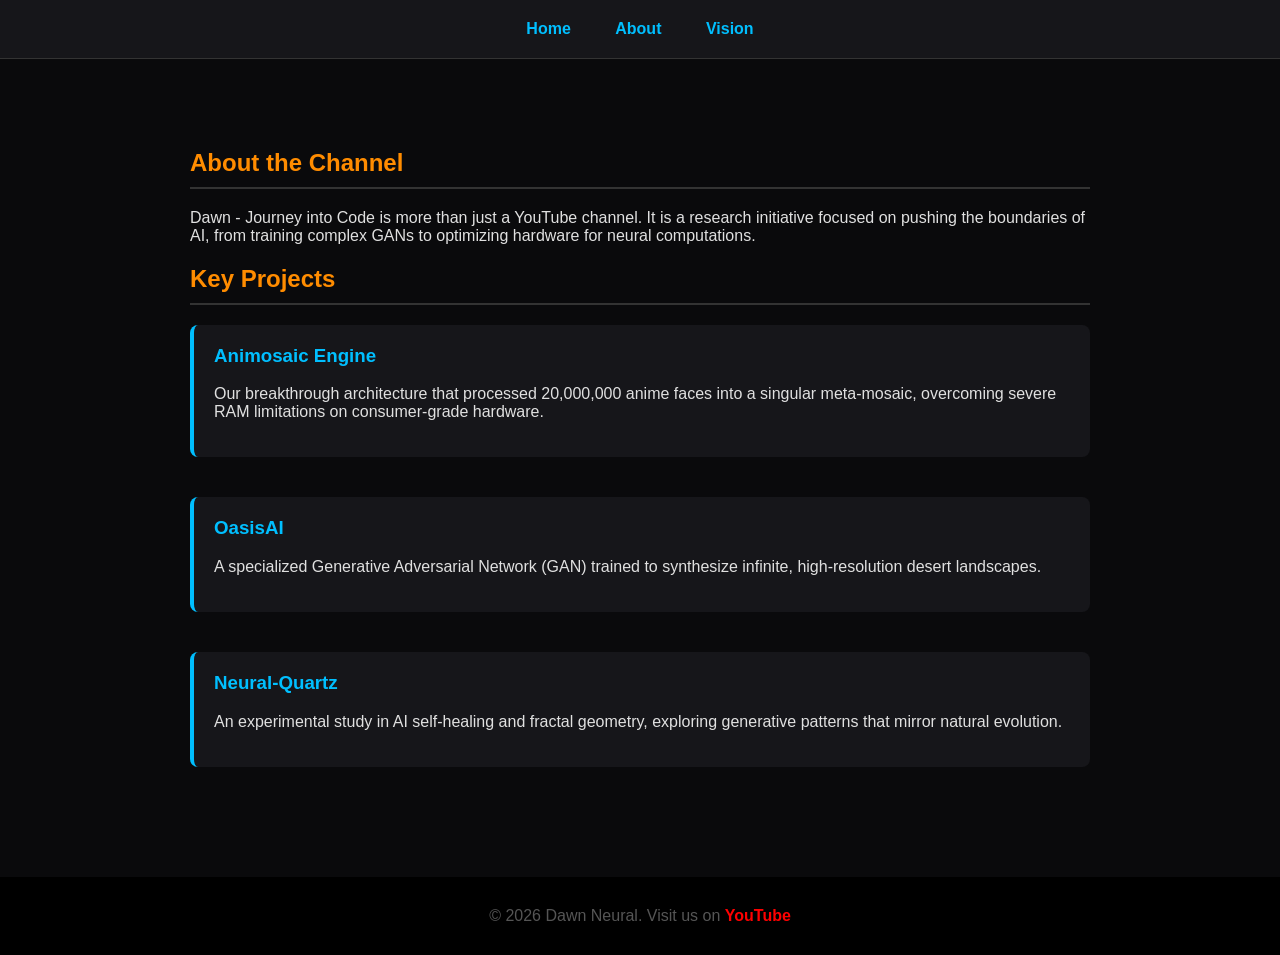
==== about.html @ 52587125 "Create about.html" ====
<!DOCTYPE html>
<html lang="en">
<head>
    <meta charset="UTF-8">
    <meta name="viewport" content="width=device-width, initial-scale=1.0">
    <title>Dawn Neural | About</title>
    <style>
        body { background-color: #0a0a0c; color: #e0e0e0; font-family: 'Segoe UI', sans-serif; margin: 0; }
        nav { background: #16161a; padding: 20px; text-align: center; border-bottom: 1px solid #333; }
        nav a { color: #00bfff; text-decoration: none; margin: 0 20px; font-weight: bold; }
        .container { max-width: 900px; margin: 50px auto; padding: 20px; }
        h2 { color: #ff8c00; border-bottom: 2px solid #333; padding-bottom: 10px; }
        .project { margin-bottom: 40px; background: #16161a; padding: 20px; border-radius: 8px; border-left: 4px solid #00bfff; }
        h3 { color: #00bfff; margin-top: 0; }
        footer { background: #000; color: #555; padding: 30px; text-align: center; margin-top: 50px; }
        footer a { color: #ff0000; text-decoration: none; font-weight: bold; }
    </style>
</head>
<body>
    <nav>
        <a href="index.html">Home</a>
        <a href="about.html">About</a>
        <a href="vision.html">Vision</a>
    </nav>
    <div class="container">
        <h2>About the Channel</h2>
        <p>Dawn - Journey into Code is more than just a YouTube channel. It is a research initiative focused on pushing the boundaries of AI, from training complex GANs to optimizing hardware for neural computations.</p>
        
        <h2>Key Projects</h2>
        <div class="project">
            <h3>Animosaic Engine</h3>
            <p>Our breakthrough architecture that processed 20,000,000 anime faces into a singular meta-mosaic, overcoming severe RAM limitations on consumer-grade hardware.</p>
        </div>
        <div class="project">
            <h3>OasisAI</h3>
            <p>A specialized Generative Adversarial Network (GAN) trained to synthesize infinite, high-resolution desert landscapes.</p>
        </div>
        <div class="project">
            <h3>Neural-Quartz</h3>
            <p>An experimental study in AI self-healing and fractal geometry, exploring generative patterns that mirror natural evolution.</p>
        </div>
    </div>
    <footer>
        &copy; 2026 Dawn Neural. Visit us on <a href="https://www.youtube.com/channel/UCHK3r62od3ekDYVW9MiGUig" target="_blank">YouTube</a>
    </footer>
</body>
</html>
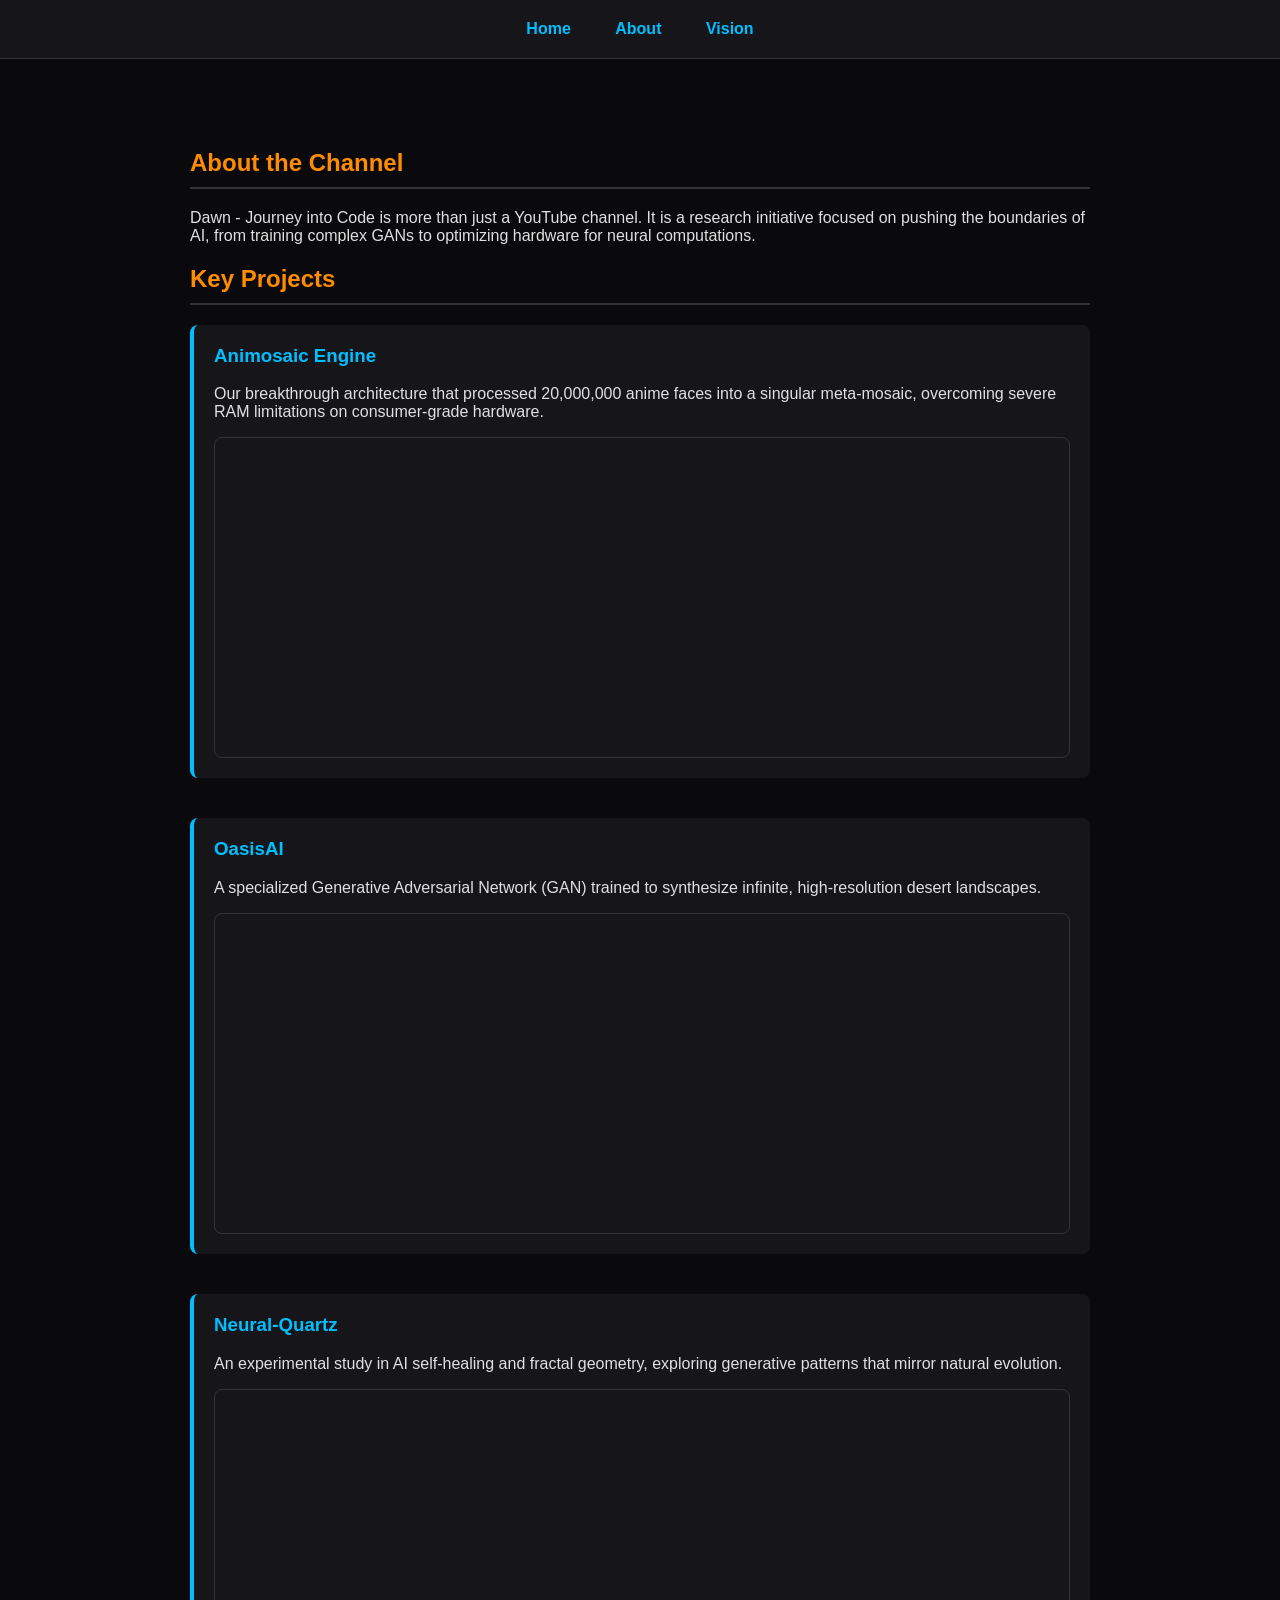
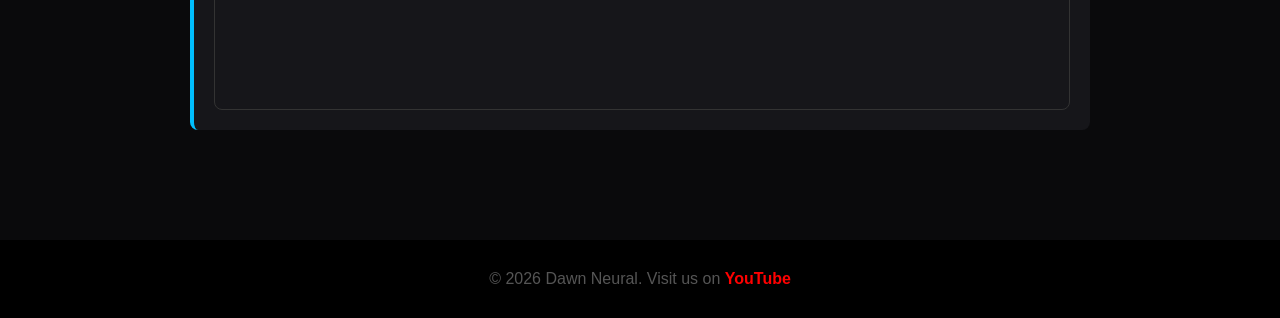
==== commit 5d39642a: "Update about.html" ====
--- a/about.html
+++ b/about.html
@@ -14,6 +14,14 @@
         h3 { color: #00bfff; margin-top: 0; }
         footer { background: #000; color: #555; padding: 30px; text-align: center; margin-top: 50px; }
         footer a { color: #ff0000; text-decoration: none; font-weight: bold; }
+        
+        /* עיצוב למסגרת הסרטונים */
+        .video-container {
+            margin-top: 15px;
+            border-radius: 8px;
+            overflow: hidden;
+            border: 1px solid #333;
+        }
     </style>
 </head>
 <body>
@@ -27,18 +35,34 @@
         <p>Dawn - Journey into Code is more than just a YouTube channel. It is a research initiative focused on pushing the boundaries of AI, from training complex GANs to optimizing hardware for neural computations.</p>
         
         <h2>Key Projects</h2>
+        
         <div class="project">
             <h3>Animosaic Engine</h3>
             <p>Our breakthrough architecture that processed 20,000,000 anime faces into a singular meta-mosaic, overcoming severe RAM limitations on consumer-grade hardware.</p>
+            <!-- סרטון ראשון -->
+            <div class="video-container">
+                <iframe width="100%" height="315" src="https://www.youtube.com/embed/af9PxagIR1c" title="Animosaic Engine Video" frameborder="0" allow="accelerometer; clipboard-write; encrypted-media; gyroscope; picture-in-picture" allowfullscreen></iframe>
+            </div>
         </div>
+        
         <div class="project">
             <h3>OasisAI</h3>
             <p>A specialized Generative Adversarial Network (GAN) trained to synthesize infinite, high-resolution desert landscapes.</p>
+            <!-- סרטון שני -->
+            <div class="video-container">
+                <iframe width="100%" height="315" src="https://www.youtube.com/embed/JIJfDgRgt4I" title="OasisAI Video" frameborder="0" allow="accelerometer; clipboard-write; encrypted-media; gyroscope; picture-in-picture" allowfullscreen></iframe>
+            </div>
         </div>
+        
         <div class="project">
             <h3>Neural-Quartz</h3>
             <p>An experimental study in AI self-healing and fractal geometry, exploring generative patterns that mirror natural evolution.</p>
+            <!-- סרטון שלישי -->
+            <div class="video-container">
+                <iframe width="100%" height="315" src="https://www.youtube.com/embed/3RixezwCXdQ" title="Neural-Quartz Video" frameborder="0" allow="accelerometer; clipboard-write; encrypted-media; gyroscope; picture-in-picture" allowfullscreen></iframe>
+            </div>
         </div>
+        
     </div>
     <footer>
         &copy; 2026 Dawn Neural. Visit us on <a href="https://www.youtube.com/channel/UCHK3r62od3ekDYVW9MiGUig" target="_blank">YouTube</a>
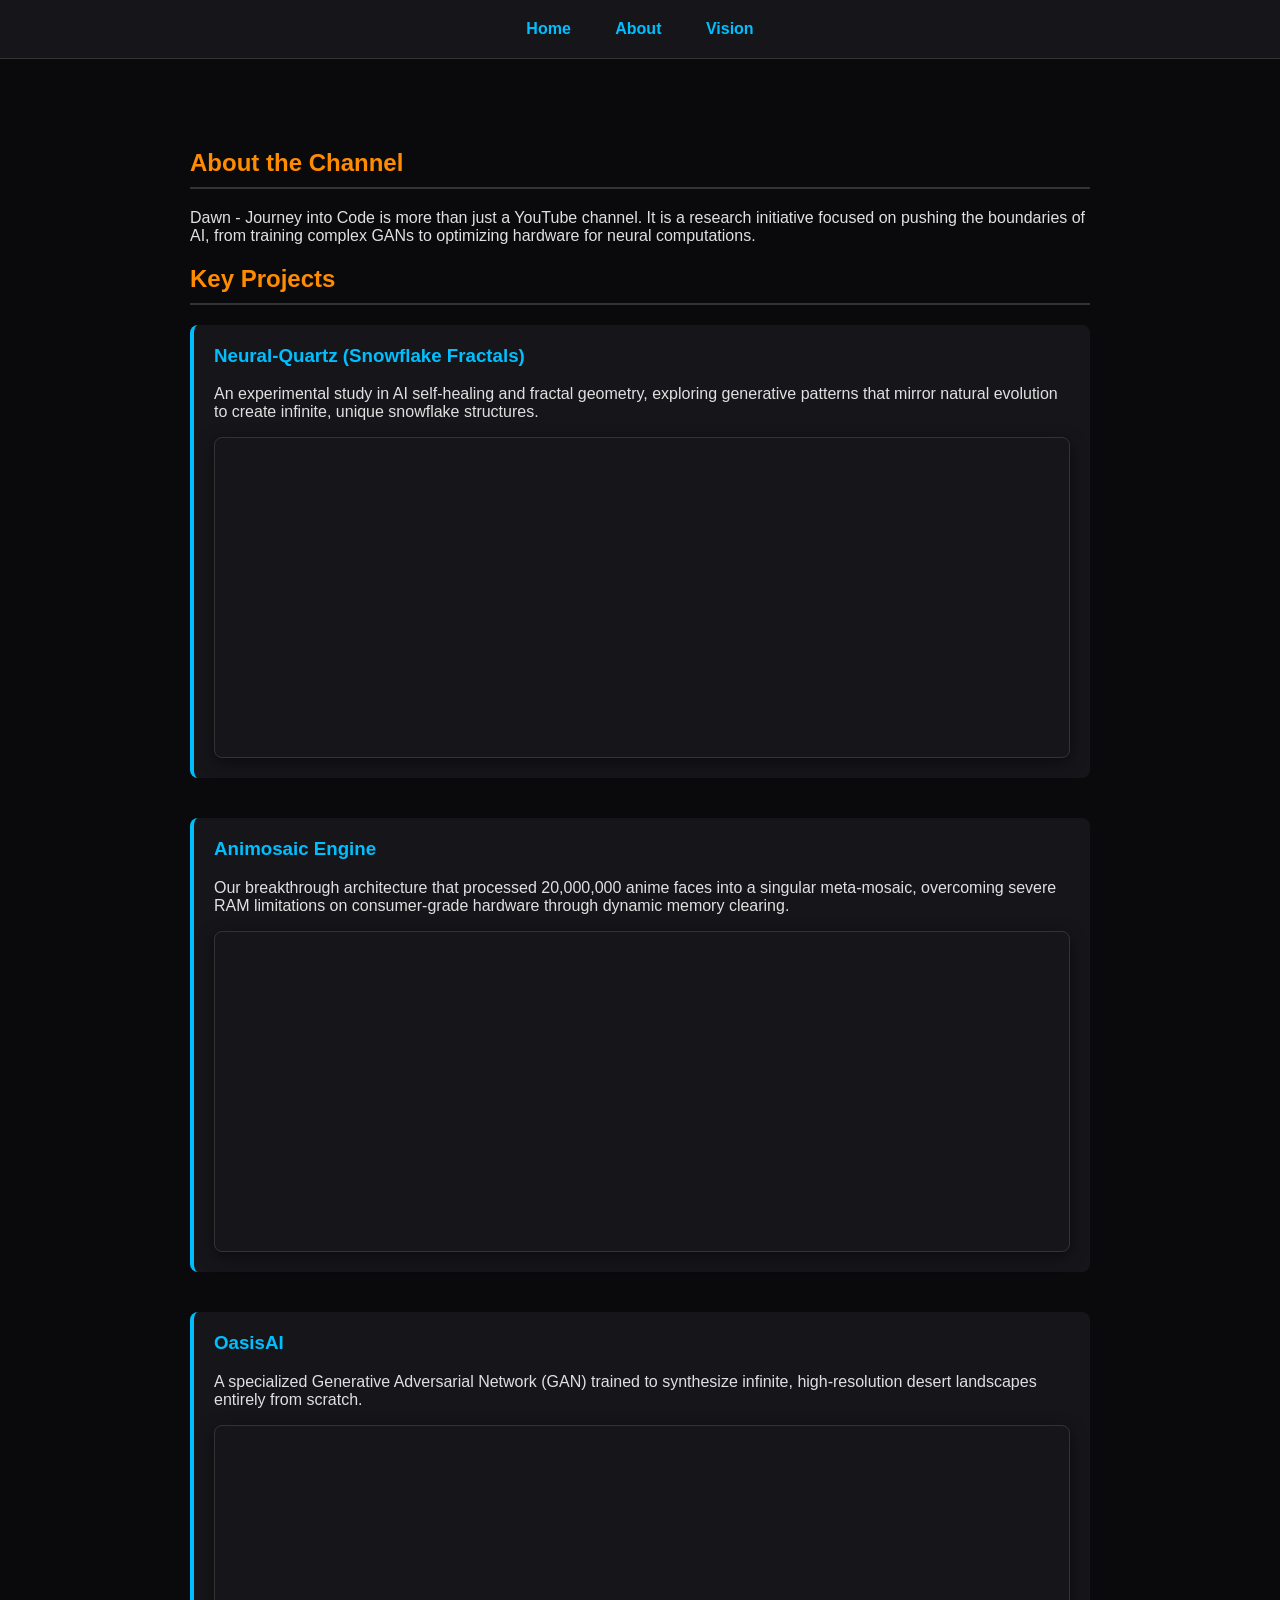
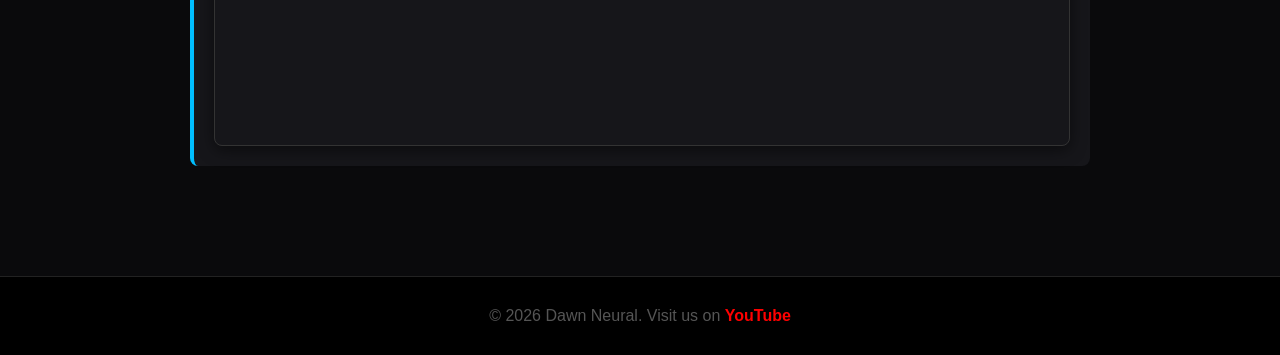
==== commit 563b807b: "Update about.html" ====
--- a/about.html
+++ b/about.html
@@ -7,12 +7,13 @@
     <style>
         body { background-color: #0a0a0c; color: #e0e0e0; font-family: 'Segoe UI', sans-serif; margin: 0; }
         nav { background: #16161a; padding: 20px; text-align: center; border-bottom: 1px solid #333; }
-        nav a { color: #00bfff; text-decoration: none; margin: 0 20px; font-weight: bold; }
+        nav a { color: #00bfff; text-decoration: none; margin: 0 20px; font-weight: bold; transition: 0.3s; }
+        nav a:hover { color: #ff8c00; }
         .container { max-width: 900px; margin: 50px auto; padding: 20px; }
         h2 { color: #ff8c00; border-bottom: 2px solid #333; padding-bottom: 10px; }
         .project { margin-bottom: 40px; background: #16161a; padding: 20px; border-radius: 8px; border-left: 4px solid #00bfff; }
         h3 { color: #00bfff; margin-top: 0; }
-        footer { background: #000; color: #555; padding: 30px; text-align: center; margin-top: 50px; }
+        footer { background: #000; color: #555; padding: 30px; text-align: center; margin-top: 50px; border-top: 1px solid #222; }
         footer a { color: #ff0000; text-decoration: none; font-weight: bold; }
         
         /* עיצוב למסגרת הסרטונים */
@@ -21,6 +22,7 @@
             border-radius: 8px;
             overflow: hidden;
             border: 1px solid #333;
+            box-shadow: 0 4px 15px rgba(0,0,0,0.5);
         }
     </style>
 </head>
@@ -37,9 +39,16 @@
         <h2>Key Projects</h2>
         
         <div class="project">
+            <h3>Neural-Quartz (Snowflake Fractals)</h3>
+            <p>An experimental study in AI self-healing and fractal geometry, exploring generative patterns that mirror natural evolution to create infinite, unique snowflake structures.</p>
+            <div class="video-container">
+                <iframe width="100%" height="315" src="https://www.youtube.com/embed/3RixezwCXdQ" title="Neural-Quartz Video" frameborder="0" allow="accelerometer; clipboard-write; encrypted-media; gyroscope; picture-in-picture" allowfullscreen></iframe>
+            </div>
+        </div>
+
+        <div class="project">
             <h3>Animosaic Engine</h3>
-            <p>Our breakthrough architecture that processed 20,000,000 anime faces into a singular meta-mosaic, overcoming severe RAM limitations on consumer-grade hardware.</p>
-            <!-- סרטון ראשון -->
+            <p>Our breakthrough architecture that processed 20,000,000 anime faces into a singular meta-mosaic, overcoming severe RAM limitations on consumer-grade hardware through dynamic memory clearing.</p>
             <div class="video-container">
                 <iframe width="100%" height="315" src="https://www.youtube.com/embed/af9PxagIR1c" title="Animosaic Engine Video" frameborder="0" allow="accelerometer; clipboard-write; encrypted-media; gyroscope; picture-in-picture" allowfullscreen></iframe>
             </div>
@@ -47,19 +56,9 @@
         
         <div class="project">
             <h3>OasisAI</h3>
-            <p>A specialized Generative Adversarial Network (GAN) trained to synthesize infinite, high-resolution desert landscapes.</p>
-            <!-- סרטון שני -->
+            <p>A specialized Generative Adversarial Network (GAN) trained to synthesize infinite, high-resolution desert landscapes entirely from scratch.</p>
             <div class="video-container">
                 <iframe width="100%" height="315" src="https://www.youtube.com/embed/JIJfDgRgt4I" title="OasisAI Video" frameborder="0" allow="accelerometer; clipboard-write; encrypted-media; gyroscope; picture-in-picture" allowfullscreen></iframe>
-            </div>
-        </div>
-        
-        <div class="project">
-            <h3>Neural-Quartz</h3>
-            <p>An experimental study in AI self-healing and fractal geometry, exploring generative patterns that mirror natural evolution.</p>
-            <!-- סרטון שלישי -->
-            <div class="video-container">
-                <iframe width="100%" height="315" src="https://www.youtube.com/embed/3RixezwCXdQ" title="Neural-Quartz Video" frameborder="0" allow="accelerometer; clipboard-write; encrypted-media; gyroscope; picture-in-picture" allowfullscreen></iframe>
             </div>
         </div>
         
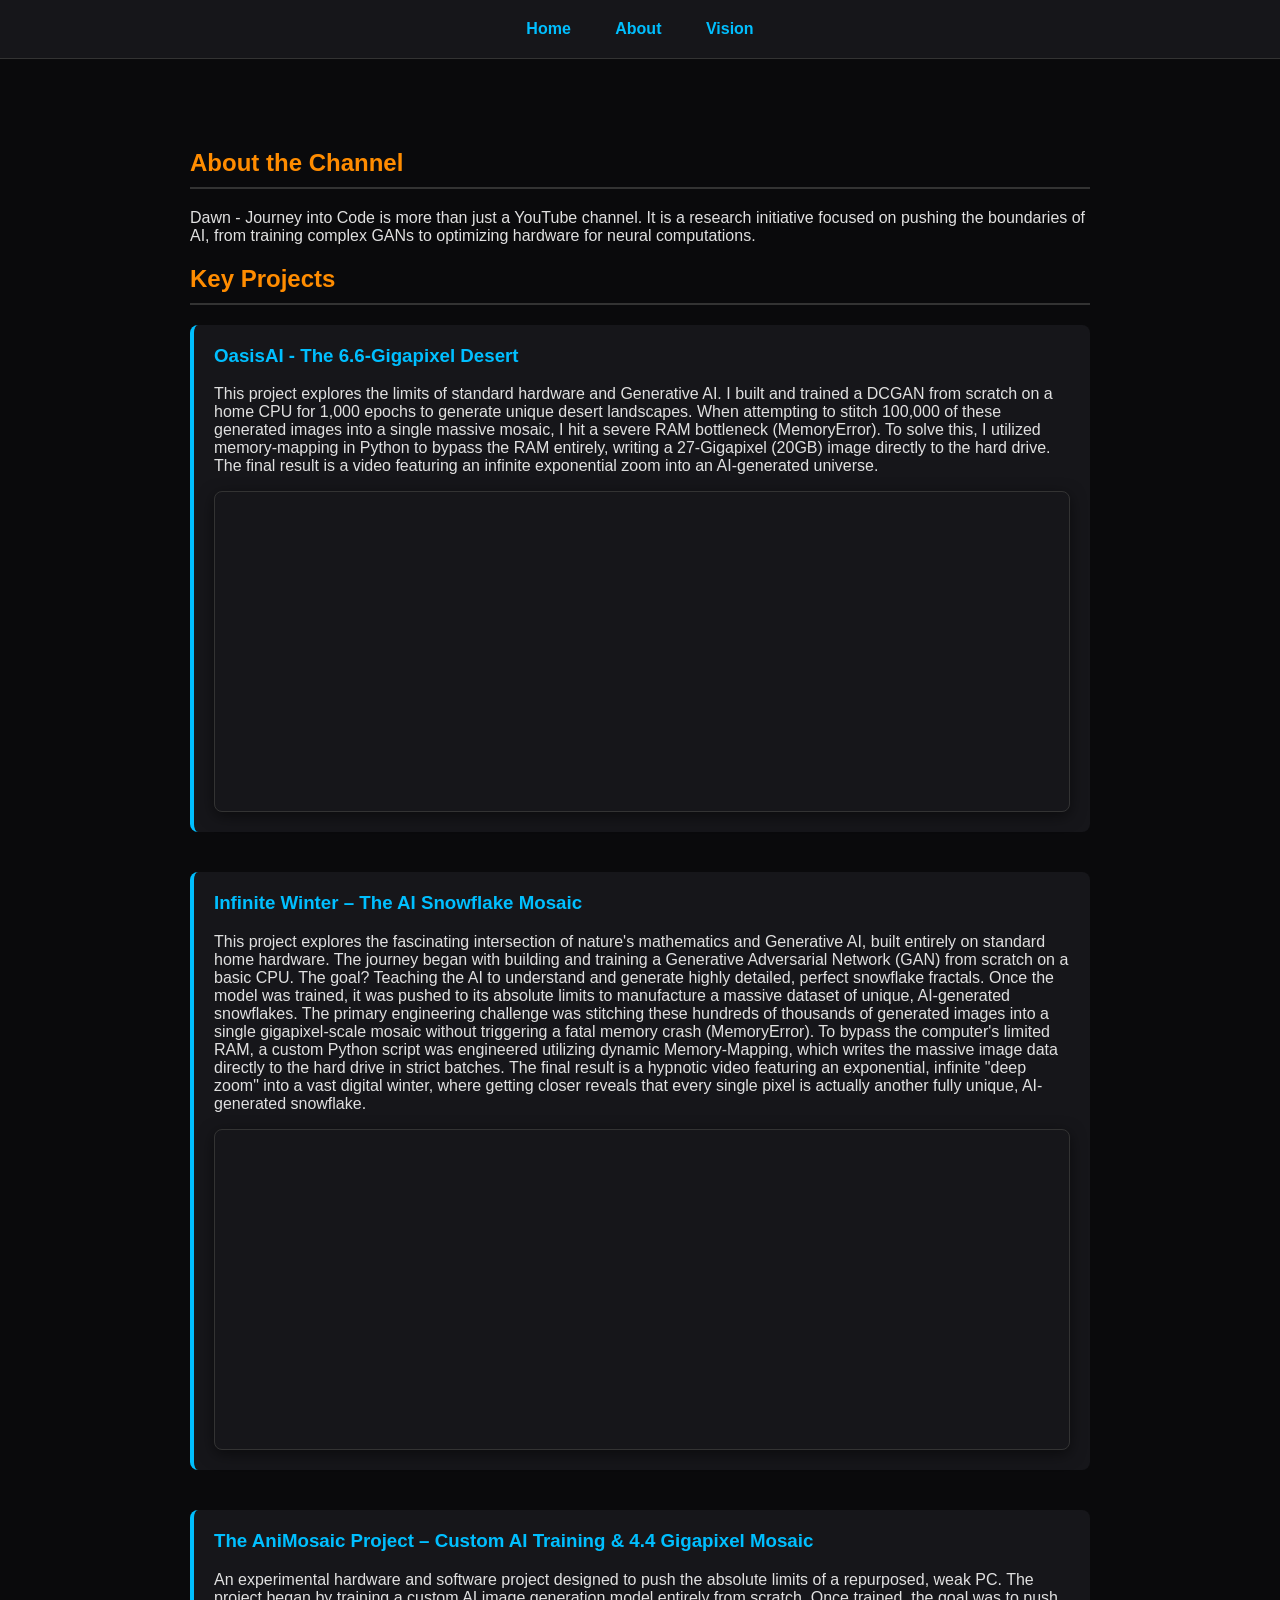
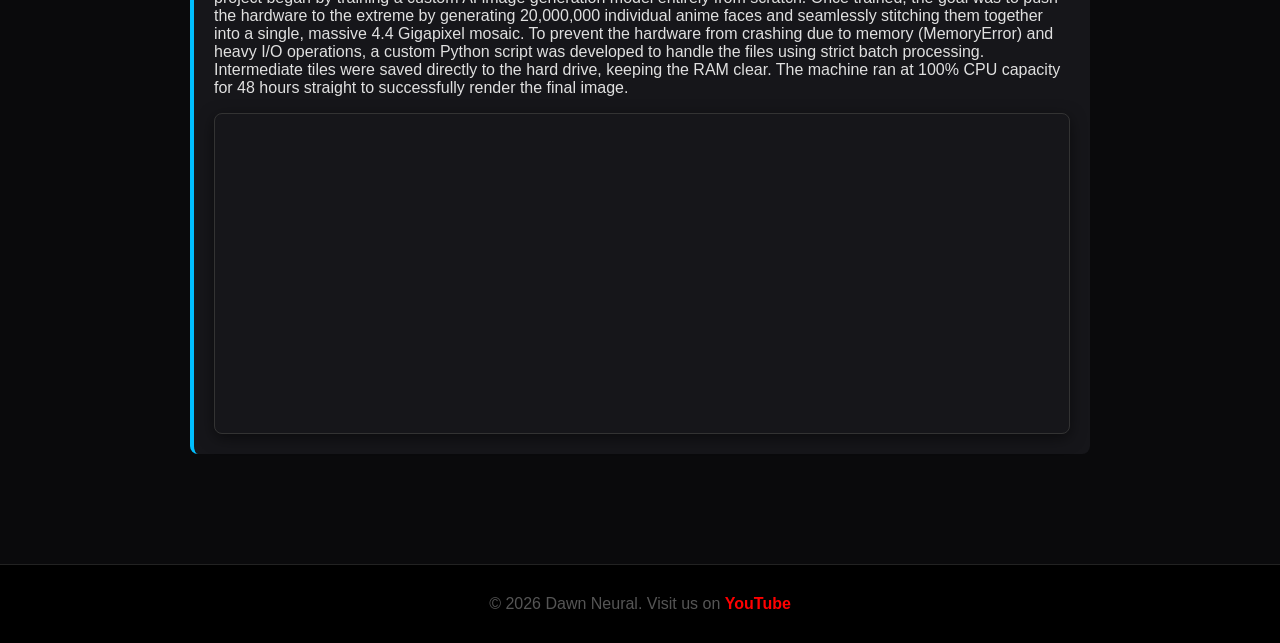
==== commit 3962cfec: "Update about.html" ====
--- a/about.html
+++ b/about.html
@@ -39,24 +39,30 @@
         <h2>Key Projects</h2>
         
         <div class="project">
-            <h3>Neural-Quartz (Snowflake Fractals)</h3>
-            <p>An experimental study in AI self-healing and fractal geometry, exploring generative patterns that mirror natural evolution to create infinite, unique snowflake structures.</p>
+            <h3>OasisAI - The 6.6-Gigapixel Desert</h3>
+            <p>This project explores the limits of standard hardware and Generative AI. I built and trained a DCGAN from scratch on a home CPU for 1,000 epochs to generate unique desert landscapes. When attempting to stitch 100,000 of these generated images into a single massive mosaic, I hit a severe RAM bottleneck (MemoryError). To solve this, I utilized memory-mapping in Python to bypass the RAM entirely, writing a 27-Gigapixel (20GB) image directly to the hard drive. The final result is a video featuring an infinite exponential zoom into an AI-generated universe.</p>
             <div class="video-container">
                 <iframe width="100%" height="315" src="https://www.youtube.com/embed/3RixezwCXdQ" title="Neural-Quartz Video" frameborder="0" allow="accelerometer; clipboard-write; encrypted-media; gyroscope; picture-in-picture" allowfullscreen></iframe>
             </div>
         </div>
 
         <div class="project">
-            <h3>Animosaic Engine</h3>
-            <p>Our breakthrough architecture that processed 20,000,000 anime faces into a singular meta-mosaic, overcoming severe RAM limitations on consumer-grade hardware through dynamic memory clearing.</p>
+            <h3>Infinite Winter – The AI Snowflake Mosaic</h3>
+            <p>This project explores the fascinating intersection of nature's mathematics and Generative AI, built entirely on standard home hardware. The journey began with building and training a Generative Adversarial Network (GAN) from scratch on a basic CPU. The goal? Teaching the AI to understand and generate highly detailed, perfect snowflake fractals.
+
+Once the model was trained, it was pushed to its absolute limits to manufacture a massive dataset of unique, AI-generated snowflakes. The primary engineering challenge was stitching these hundreds of thousands of generated images into a single gigapixel-scale mosaic without triggering a fatal memory crash (MemoryError). To bypass the computer's limited RAM, a custom Python script was engineered utilizing dynamic Memory-Mapping, which writes the massive image data directly to the hard drive in strict batches.
+
+The final result is a hypnotic video featuring an exponential, infinite "deep zoom" into a vast digital winter, where getting closer reveals that every single pixel is actually another fully unique, AI-generated snowflake.</p>
             <div class="video-container">
                 <iframe width="100%" height="315" src="https://www.youtube.com/embed/af9PxagIR1c" title="Animosaic Engine Video" frameborder="0" allow="accelerometer; clipboard-write; encrypted-media; gyroscope; picture-in-picture" allowfullscreen></iframe>
             </div>
         </div>
         
         <div class="project">
-            <h3>OasisAI</h3>
-            <p>A specialized Generative Adversarial Network (GAN) trained to synthesize infinite, high-resolution desert landscapes entirely from scratch.</p>
+            <h3>The AniMosaic Project – Custom AI Training & 4.4 Gigapixel Mosaic</h3>
+            <p>An experimental hardware and software project designed to push the absolute limits of a repurposed, weak PC. The project began by training a custom AI image generation model entirely from scratch. Once trained, the goal was to push the hardware to the extreme by generating 20,000,000 individual anime faces and seamlessly stitching them together into a single, massive 4.4 Gigapixel mosaic.
+
+To prevent the hardware from crashing due to memory (MemoryError) and heavy I/O operations, a custom Python script was developed to handle the files using strict batch processing. Intermediate tiles were saved directly to the hard drive, keeping the RAM clear. The machine ran at 100% CPU capacity for 48 hours straight to successfully render the final image.</p>
             <div class="video-container">
                 <iframe width="100%" height="315" src="https://www.youtube.com/embed/JIJfDgRgt4I" title="OasisAI Video" frameborder="0" allow="accelerometer; clipboard-write; encrypted-media; gyroscope; picture-in-picture" allowfullscreen></iframe>
             </div>
